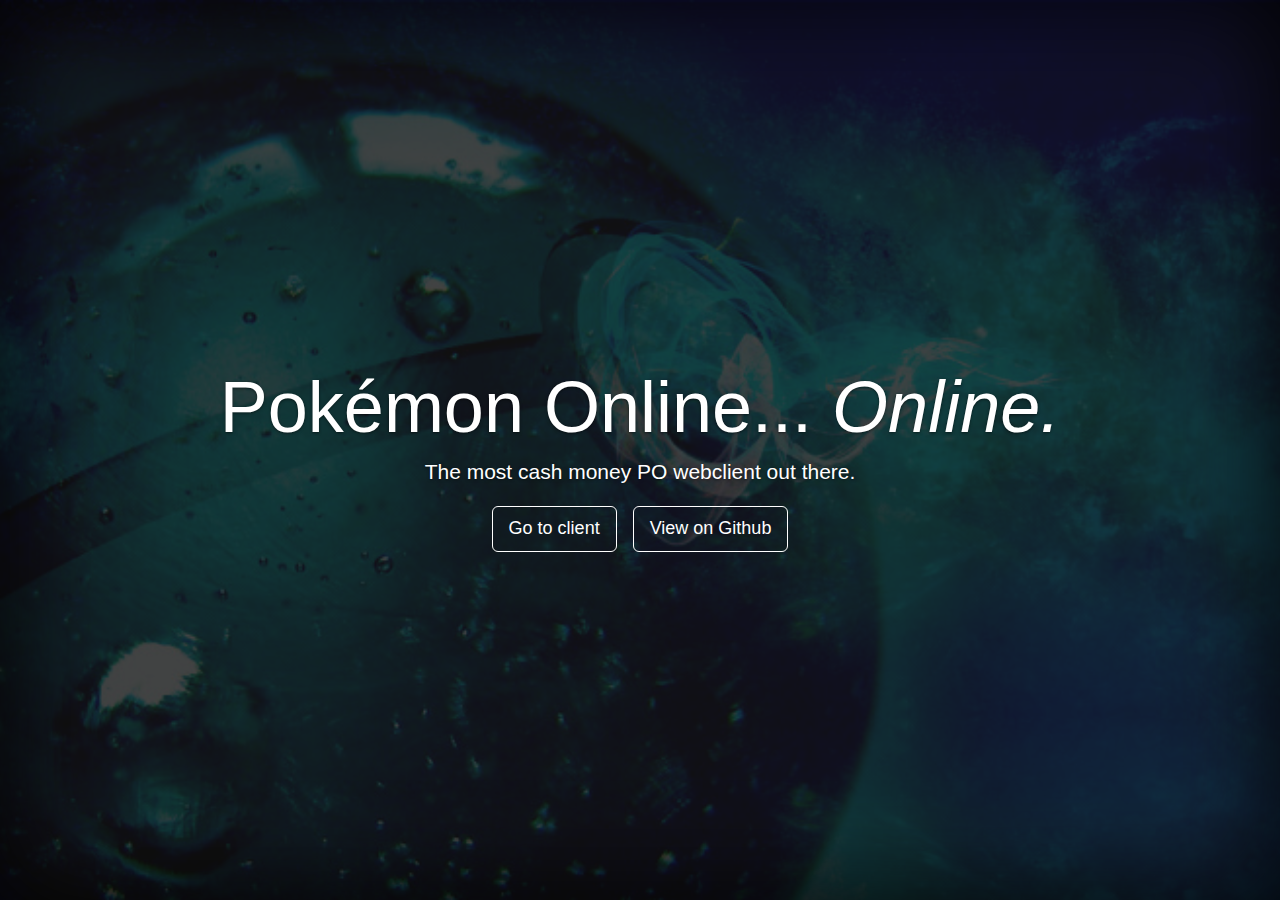
==== index.html @ 4a4c2198 "initial commit" ====
<!DOCTYPE html>
<html lang="en">
	<head>
		<meta charset="utf-8">
		<meta http-equiv="X-UA-Compatible" content="IE=edge">
		<meta name="viewport" content="width=device-width, initial-scale=1">
		<title>POO</title>

		<!-- Bootstrap -->
		<link href="css/bootstrap.min.css" rel="stylesheet">
		<link href="css/bootstrap-theme.min.css" rel="stylesheet">
		<link href="css/animate.css" rel="stylesheet">
		<link href="css/styles.css" rel="stylesheet">
		
		<script src="js/jq.js"></script>
		<!-- Include all compiled plugins (below), or include individual files as needed -->
		<script src="js/bootstrap.min.js"></script>
		<script src="js/animate.js"></script>
		<script>
			$(document).ready(function()
			{
				$(".front-content").addClass("animated fadeInDown");
				$(".front-content").show();
			});
		</script>
	</head>
	<body>
		<div class="site-wrapper">
			<div class="site-content">
					<div class="front-content animated fadeInDown">
						<h1>Pok&eacute;mon Online... <i>Online.</i></h1>
						<p class="lead">The most cash money PO webclient out there.</p>
						<a class="btn btn-white animated-05 btn-lg">Go to client</a><a class="btn btn-white animated-05 btn-lg">View on Github</a>
					</div>
			</div>
		</div>
		
		<script>
			$(".front-content").hide();
		</script>
	</body>
</html>
---- css/styles.css ----
html, body
{
	height:100%;
	width:100%;
}

.site-wrapper
{
	display: table;
	width: 100%;
	height: 100%; /* For at least Firefox */
	min-height: 100%;
	background-image:url(images/bg.png);
	background-repeat:no-repeat;
	background-position:center;
	background-size:cover;
	background-color:#000033;
}

.site-content
{
    content: "";
    background: rgba(20, 20, 20, 0.8);
	width:100%;
	height:100%;
    z-index: 1;
	-webkit-box-shadow: inset 0 0 200px rgba(0,0,0,.9);
	box-shadow: inset 0 0 100px rgba(0,0,0,.9);
	display:table-cell;
	vertical-align:middle;
	text-align:center;
	color:white;
	text-shadow: 0 1px 3px rgba(0,0,0,.5);
}

.front-content
{
	margin:0px auto;

}

.front-content h1
{
	font-size:72px;
}

.btn-white
{
	text-shadow:none;
	border:1px solid white;
	border-radius:6px;
	color:white;
	margin:0px 8px;
}

.btn-white:hover
{
	background-color:white;
	color:#111111;
}

.animated-05
{
	transition: background-color 0.5s, color 0.5s;
	-webkit-transition: background-color 0.5s, color 0.5s;
}
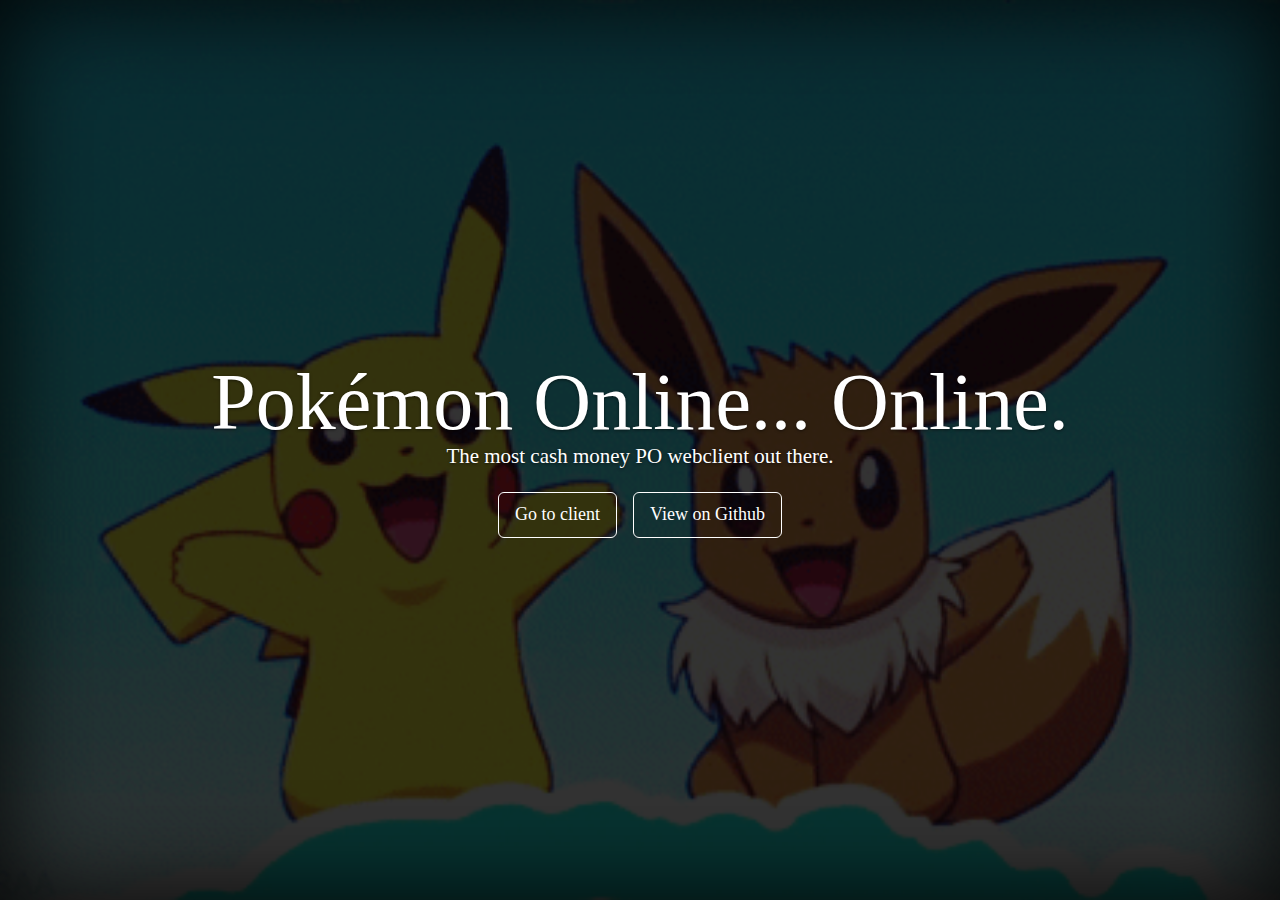
==== commit d8185dbe: "fixed firefox buge and things" ====
--- a/index.html
+++ b/index.html
@@ -3,26 +3,20 @@
 	<head>
 		<meta charset="utf-8">
 		<meta http-equiv="X-UA-Compatible" content="IE=edge">
-		<meta name="viewport" content="width=device-width, initial-scale=1">
+		<meta name="viewport" content="width=device-width, initial-scale=1.0, maximum-scale=1.0, user-scalable=no" />
 		<title>POO</title>
 
 		<!-- Bootstrap -->
 		<link href="css/bootstrap.min.css" rel="stylesheet">
 		<link href="css/bootstrap-theme.min.css" rel="stylesheet">
 		<link href="css/animate.css" rel="stylesheet">
+		<link href="css/reset.css" rel="stylesheet">
 		<link href="css/styles.css" rel="stylesheet">
 		
 		<script src="js/jq.js"></script>
 		<!-- Include all compiled plugins (below), or include individual files as needed -->
 		<script src="js/bootstrap.min.js"></script>
 		<script src="js/animate.js"></script>
-		<script>
-			$(document).ready(function()
-			{
-				$(".front-content").addClass("animated fadeInDown");
-				$(".front-content").show();
-			});
-		</script>
 	</head>
 	<body>
 		<div class="site-wrapper">
@@ -30,13 +24,9 @@
 					<div class="front-content animated fadeInDown">
 						<h1>Pok&eacute;mon Online... <i>Online.</i></h1>
 						<p class="lead">The most cash money PO webclient out there.</p>
-						<a class="btn btn-white animated-05 btn-lg">Go to client</a><a class="btn btn-white animated-05 btn-lg">View on Github</a>
+						<p><a class="btn btn-white animated-05 btn-lg" href="client.html">Go to client</a><a class="btn btn-white animated-05 btn-lg" href="https://github.com/SongSing/POO" target="_blank">View on Github</a></p>
 					</div>
 			</div>
 		</div>
-		
-		<script>
-			$(".front-content").hide();
-		</script>
 	</body>
 </html>--- a/css/styles.css
+++ b/css/styles.css
@@ -10,17 +10,17 @@
 	width: 100%;
 	height: 100%; /* For at least Firefox */
 	min-height: 100%;
-	background-image:url(images/bg.png);
+	background-image:url(images/bg.gif);
+	background-size:cover;
 	background-repeat:no-repeat;
 	background-position:center;
-	background-size:cover;
 	background-color:#000033;
 }
 
 .site-content
 {
     content: "";
-    background: rgba(20, 20, 20, 0.8);
+    background: rgba(0, 0, 0, 0.8);
 	width:100%;
 	height:100%;
     z-index: 1;
@@ -36,12 +36,11 @@
 .front-content
 {
 	margin:0px auto;
-
 }
 
 .front-content h1
 {
-	font-size:72px;
+	font-size:5em;
 }
 
 .btn-white
@@ -49,14 +48,15 @@
 	text-shadow:none;
 	border:1px solid white;
 	border-radius:6px;
-	color:white;
+	color:white !important;
 	margin:0px 8px;
+	background:transparent;
 }
 
 .btn-white:hover
 {
 	background-color:white;
-	color:#111111;
+	color:#111111 !important;
 }
 
 .animated-05
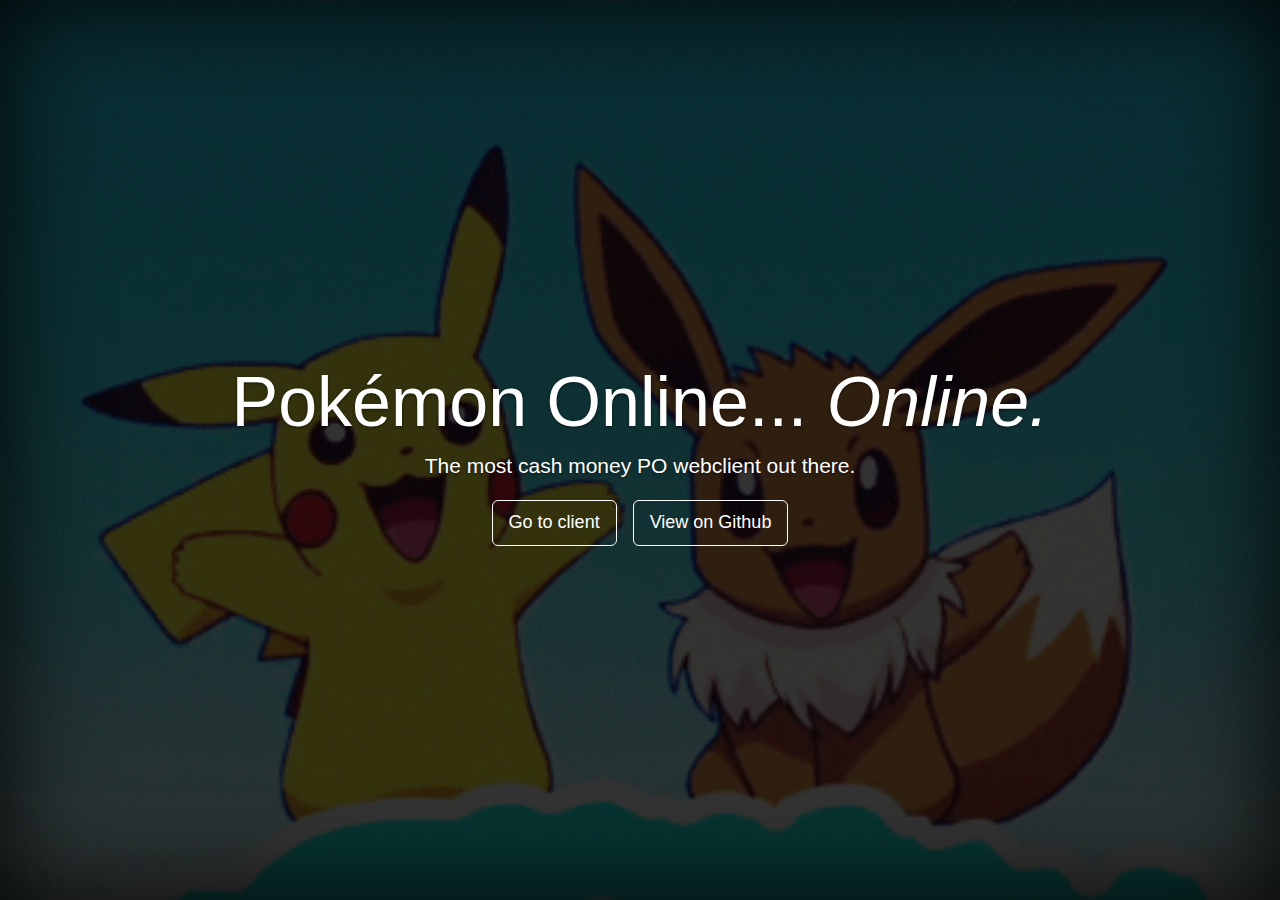
==== commit b966680e: "started client" ====
--- a/index.html
+++ b/index.html
@@ -3,14 +3,13 @@
 	<head>
 		<meta charset="utf-8">
 		<meta http-equiv="X-UA-Compatible" content="IE=edge">
-		<meta name="viewport" content="width=device-width, initial-scale=1.0, maximum-scale=1.0, user-scalable=no" />
+		<meta name="viewport" content="width=device-width, initial-scale=0.75, maximum-scale=0.75, user-scalable=no" />
 		<title>POO</title>
 
 		<!-- Bootstrap -->
 		<link href="css/bootstrap.min.css" rel="stylesheet">
 		<link href="css/bootstrap-theme.min.css" rel="stylesheet">
 		<link href="css/animate.css" rel="stylesheet">
-		<link href="css/reset.css" rel="stylesheet">
 		<link href="css/styles.css" rel="stylesheet">
 		
 		<script src="js/jq.js"></script>
@@ -24,7 +23,7 @@
 					<div class="front-content animated fadeInDown">
 						<h1>Pok&eacute;mon Online... <i>Online.</i></h1>
 						<p class="lead">The most cash money PO webclient out there.</p>
-						<p><a class="btn btn-white animated-05 btn-lg" href="client.html">Go to client</a><a class="btn btn-white animated-05 btn-lg" href="https://github.com/SongSing/POO" target="_blank">View on Github</a></p>
+						<p><a class="btn btn-white animate-05 btn-lg" href="client.html">Go to client</a><a class="btn btn-white animate-05 btn-lg" href="https://github.com/SongSing/POO" target="_blank">View on Github</a></p>
 					</div>
 			</div>
 		</div>
--- a/css/styles.css
+++ b/css/styles.css
@@ -2,6 +2,31 @@
 {
 	height:100%;
 	width:100%;
+}
+
+input[type="text"]
+{
+	color:black;
+}
+
+::-webkit-input-placeholder
+{ /* WebKit browsers */
+	font-style:italic;
+}
+
+:-moz-placeholder
+{ /* Mozilla Firefox 4 to 18 */
+	font-style:italic;
+}
+
+::-moz-placeholder
+{ /* Mozilla Firefox 19+ */
+	font-style:italic;
+}
+
+:-ms-input-placeholder
+{ /* Internet Explorer 10+ */
+	font-style:italic;
 }
 
 .site-wrapper
@@ -30,12 +55,12 @@
 	vertical-align:middle;
 	text-align:center;
 	color:white;
+}
+
+.front-content
+{
+	margin:0px auto;
 	text-shadow: 0 1px 3px rgba(0,0,0,.5);
-}
-
-.front-content
-{
-	margin:0px auto;
 }
 
 .front-content h1
@@ -59,7 +84,183 @@
 	color:#111111 !important;
 }
 
-.animated-05
+.client-wrapper
+{
+	width: 100%;
+	height: 100%; /* For at least Firefox */
+	min-height: 100%;
+	background-color:black;
+}
+
+.client-content
+{
+	width:100%;
+	height:100%;
+	background:transparent;
+}
+
+.page-server
+{
+	width:100%;
+	height:100%;
+	background-size:cover;
+	background-repeat:no-repeat;
+	background-position:center;
+	background-color:#333333;
+}
+
+.page-server-content
+{
+	width:100%;
+	height:100%;
+	-webkit-box-shadow: inset 0 0 200px rgba(0,0,0,.9);
+	box-shadow: inset 0 0 100px rgba(0,0,0,.9);
+    background: rgba(0, 0, 0, 0.8);
+	color:white;
+	padding:0px;
+}
+
+.serverList, .serverDescription
+{
+	border:1px solid white;
+	border-radius:6px;
+}
+
+.serverItem
+{
+	color:white;
+	background:transparent;
+	cursor:pointer;
+	padding:12px 16px;
+	font-size:18px;
+}
+
+.serverItem:hover, .serverItem-focused
+{
+	color:#222222;
+	background:white;
+}
+
+.serverItem-focused
+{
+	font-weight:bold;
+}
+
+.serverList
+{
+	position:absolute;
+	top:16px;
+	left:16px;
+	right:16px;
+	bottom:256px;
+	border-bottom-left-radius:0px;
+	border-bottom-right-radius:0px;
+	border-bottom:0px solid transparent;
+	padding:0px;
+	overflow:auto;
+}
+
+.serverDescription
+{
+	position:absolute;
+	bottom:72px;
+	height:184px;
+	left:16px;
+	right:16px;
+	background:rgba(255,255,255,1);
+	border-top:0px solid transparent;
+	border-top-left-radius:0px;
+	border-top-right-radius:0px;
+	color:black;
+	padding:12px;
+	overflow:auto;
+}
+
+.serverInfo
+{
+	position:absolute;
+	left:16px;
+	right:16px;
+	bottom:0px;
+	height:40px;
+	padding:0px;
+}
+
+#input_name
+{
+	position:absolute;
+	left:0px;
+	width:240px;
+}
+
+#input_color
+{
+	position:absolute;
+	left:248px;
+	width:120px;
+}
+
+#input_connection
+{
+	position:absolute;
+	left:376px;
+	width: calc(100% - 128px - 120px - 240px - 24px);
+}
+
+#btn_connect
+{
+	position:absolute;
+	right:0px;
+	width:128px;
+}
+
+.page-client
+{
+	width:100%;
+	height:100%;
+	background-color:#333333;
+	background-image:url("images/bgtexture.png");
+}
+
+#sidePane
+{
+	position:absolute;
+	top:16px;
+	right:16px;
+	bottom:16px;
+	width:256px;
+	margin:0;
+}
+
+#mainPane
+{
+	position:absolute;
+	right:288px;
+	left:16px;
+	top:16px;
+	bottom:16px;
+	color:black;
+	margin:0;
+}
+
+
+.fullheight
+{
+	height:100%;
+}
+
+.fullwidth
+{
+	width:100%;
+}
+
+.fixed-36 > *
+{
+	height:36px;
+	box-sizing:border-box;
+}
+
+.animate-05
 {
 	transition: background-color 0.5s, color 0.5s;
 	-webkit-transition: background-color 0.5s, color 0.5s;
